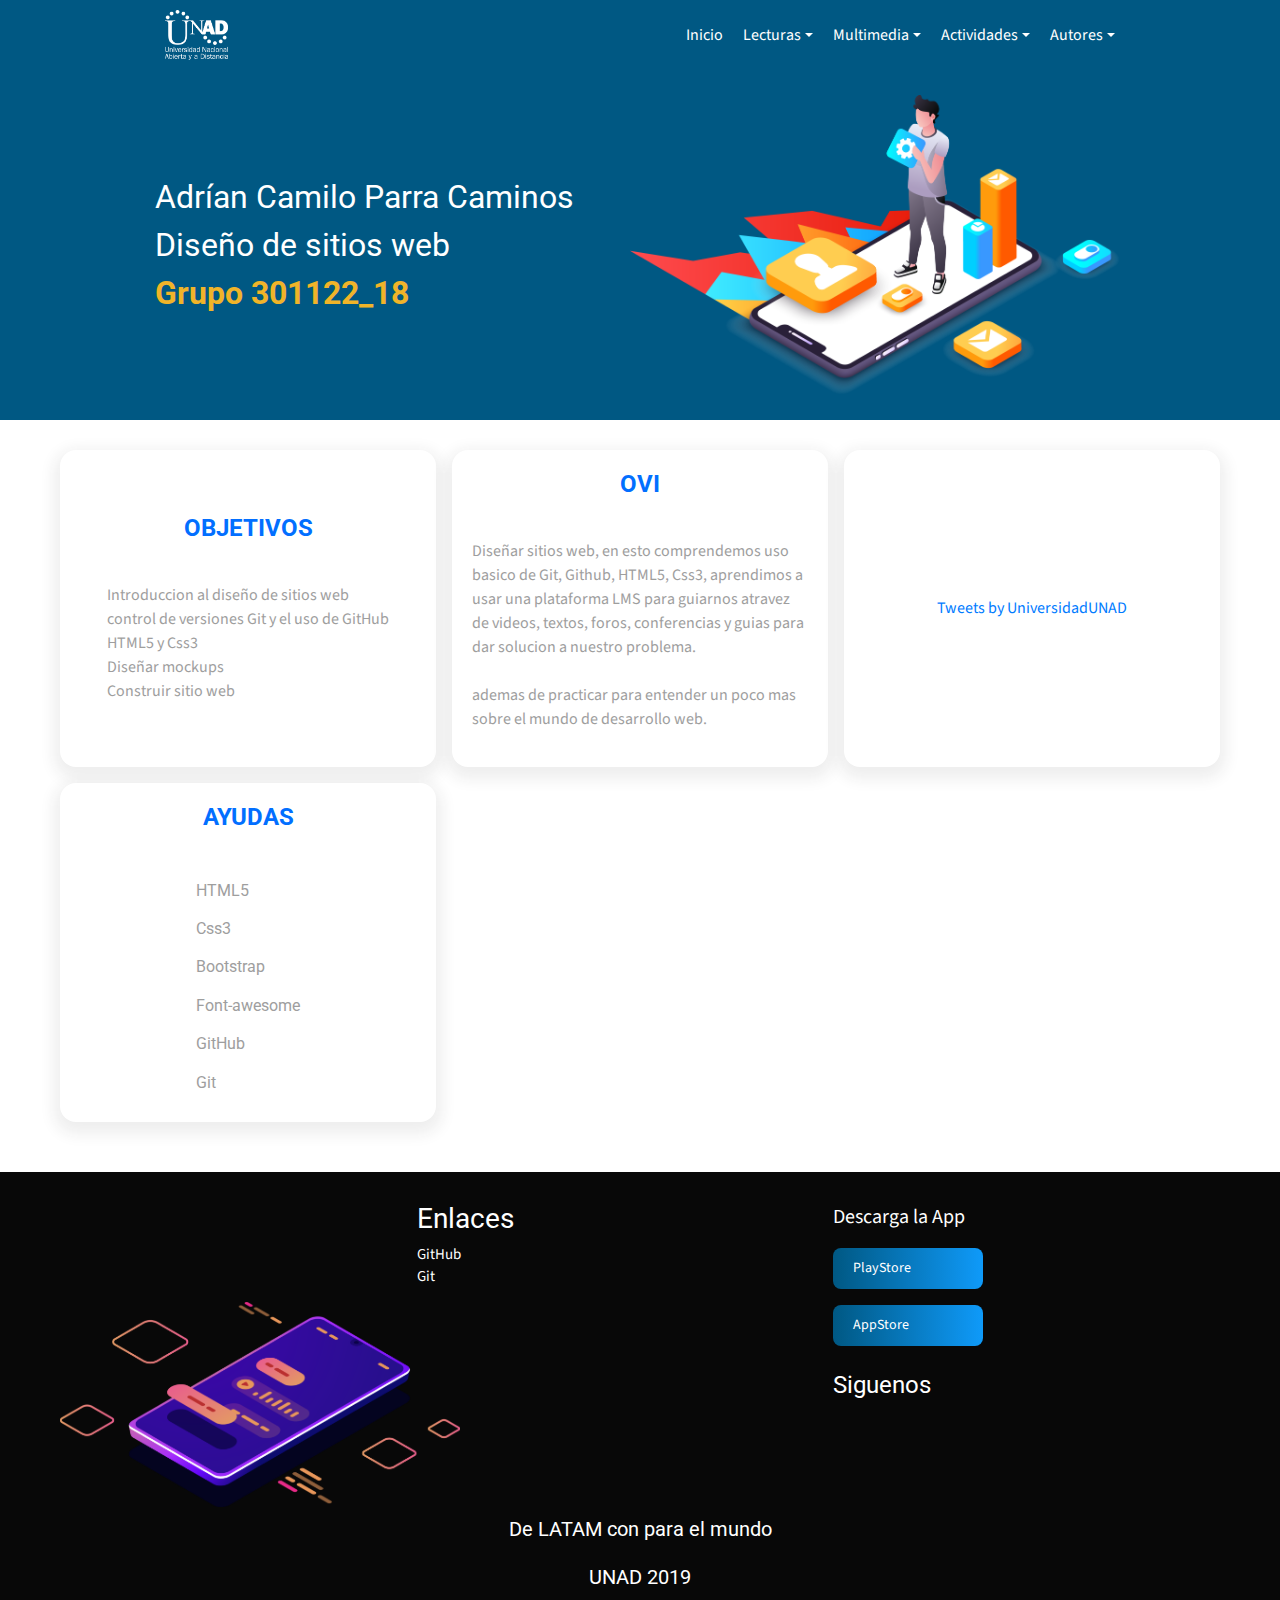
==== docs/html/index.html @ 4e64d9e3 "configure web" ====
<!DOCTYPE html>
<html lang="es">

<head>
    <meta charset="UTF-8" />
    <title>UNAD</title>
    <link rel="icon" type="image/png" href="images/unadLogoWhite.png" />
    <link href="https://fonts.googleapis.com/css?family=Roboto:300,400,500,700|Source+Sans+Pro:300,400,600,700"
        rel="stylesheet">
    <link rel="stylesheet" href="https://stackpath.bootstrapcdn.com/bootstrap/4.3.1/css/bootstrap.min.css"
        integrity="sha384-ggOyR0iXCbMQv3Xipma34MD+dH/1fQ784/j6cY/iJTQUOhcWr7x9JvoRxT2MZw1T" crossorigin="anonymous">
    <link rel="stylesheet" href="https://use.fontawesome.com/releases/v5.8.1/css/all.css"
        integrity="sha384-50oBUHEmvpQ+1lW4y57PTFmhCaXp0ML5d60M1M7uH2+nqUivzIebhndOJK28anvf" crossorigin="anonymous">
    <link rel="stylesheet" href="../css/estilos.css">
    <link rel="stylesheet" href="../css/footer.css">

    <meta name="viewport" content="width=device-width, initial-scale=1">
</head>

<body>
    <i class="fas fa-bars burger-button" id="burger-menu"></i>
    <header class="header">
        <div class="container">
            <figure class="logo">
                <a href="index.html">
                    <img class="img-style" src="../images/unadLogoWhite.png"
                        alt="Logo de la universidad https://www.unad.edu.co/" />
                </a>
            </figure>
            <nav class="menu">
                <ul>
                    <li><a href="index.html">Inicio</a></li>
                    <li class="nav-item dropdown">
                        <a class="nav-link dropdown-toggle" data-toggle="dropdown" href="#lecturas" role="button"
                            aria-haspopup="true" aria-expanded="false">Lecturas</a>
                        <div class="dropdown-menu">
                            <a class="dropdown-item" href="#">Git</a>
                            <a class="dropdown-item" href="#">GitHub</a>
                            <a class="dropdown-item" href="#">Html5</a>
                            <a class="dropdown-item" href="#">Css3</a>
                        </div>
                    </li>
                    <li class="nav-item dropdown">
                        <a class="nav-link dropdown-toggle" data-toggle="dropdown" href="#multimedia" role="button"
                            aria-haspopup="true" aria-expanded="false">Multimedia</a>
                        <div class="dropdown-menu">
                            <a class="dropdown-item" href="#">Git/GitHub</a>
                            <a class="dropdown-item" href="#">Html5/Css3</a>
                        </div>
                    </li>
                    <li class="nav-item dropdown">
                        <a class="nav-link dropdown-toggle" data-toggle="dropdown" href="#actividades" role="button"
                            aria-haspopup="true" aria-expanded="false">Actividades</a>
                        <div class="dropdown-menu">
                            <a class="dropdown-item" href="#">Crucigrama</a>
                            <a class="dropdown-item" href="#">Sopa de letras</a>
                            <a class="dropdown-item" href="#">Relacionar A con B</a>
                        </div>
                    </li>
                    <li class="nav-item dropdown">
                        <a class="nav-link dropdown-toggle" data-toggle="dropdown" href="#autores" role="button"
                            aria-haspopup="true" aria-expanded="false">Autores</a>
                        <div class="dropdown-menu">
                            <a class="dropdown-item" href="./autores/adrianCaminos.html">Adrian Parra </a>
                        </div>
                    </li>
                </ul>
            </nav>
        </div>
    </header>
    <section class="hero">
        <div class="container">
            <h1>
                Adrían Camilo Parra Caminos<br />Diseño de sitios web
                <br>
                <strong>Grupo 301122_18</strong>
            </h1>
            <img class="hero-image" src="../images/mobile.png" width="500" height="300" alt="imagen principal del sitio">
        </div>
    </section>

    <div class="container-grid">
        <div class="sub-container-grid">
            <h2>Objetivos</h2>
            <ul>
                <li><i class="fas fa-angle-right"></i> Introduccion al diseño de sitios web</li>
                <li><i class="fas fa-angle-right"></i> control de versiones Git y el uso de GitHub</li>
                <li><i class="fas fa-angle-right"></i> HTML5 y Css3</li>
                <li><i class="fas fa-angle-right"></i> Diseñar mockups</li>
                <li><i class="fas fa-angle-right"></i> Construir sitio web</li>
            </ul>
        </div>
        <div class="sub-container-grid">
            <h2>Ovi</h2>
            <p>
                Diseñar sitios web, en esto comprendemos uso basico de Git, Github, HTML5, Css3,
                aprendimos a usar una plataforma LMS para guiarnos atravez de videos, textos, foros,
                conferencias y guias para dar solucion a nuestro problema.<br><br>
                ademas de practicar para entender un poco mas sobre el mundo de desarrollo web.
            </p>
        </div>
        <div class="sub-container-grid">
            <a class="twitter-timeline" data-width="360" data-height="360" data-theme="ligth" data-link-color="#005883"
                href="https://twitter.com/UniversidadUNAD?ref_src=twsrc%5Etfw">Tweets by UniversidadUNAD</a>
        </div>
        <div class="sub-container-grid">
            <h2>Ayudas</h2>
            <ul class="icon-container">
                <li><i class="fab fa-html5 fa-2x"></i> <span>HTML5</span></li>
                <li><i class="fab fa-css3-alt fa-2x"></i> <span>Css3</span></li>
                <li><i class="fab fa-bootstrap fa-2x"></i> <span>Bootstrap</span> </li>
                <li><i class="fab fa-font-awesome fa-2x"></i> <span>Font-awesome</span></li>
                <li><i class="fab fa-github fa-2x"></i> <span>GitHub</span></li>
                <li><i class="fab fa-git-square fa-2x"></i> <span>Git</span></li>
            </ul>
        </div>
    </div>

    <footer class="footer-distributed">

        <div class="footer-left">
            <img class="img-footer" src="../images/footer.png">
        </div>

        <div class="footer-center">
            <h3 class="center-text">Enlaces</h3>
            <div class="m-linkitem">
                <ul>
                    <li class="link-footer"><a href="http://github.com/" target="_blank">GitHub</a></li>
                    <li class="link-footer"><a href="https://git-scm.com/" target="_blank">Git</a></li>
                </ul>
            </div>
        </div>

        <div class="footer-right">

            <div class="footer-company-about">
                <p>Descarga la App</p>
                <div class="separate-button">
                    <button class="button-store" mat-flat-button><i
                            class="space-icon fab fa-google-play fa-lg"></i>PlayStore</button>
                </div>
                <div>
                    <button class="button-store" mat-flat-button><i
                            class="space-icon fab fa-apple fa-lg"></i>AppStore</button>
                </div>
            </div>

            <div class="footer-icons">
                <h4>Siguenos</h4>
                <a class="instagram" href="#" target="_blank"><i class="fab fa-instagram fa-lg"></i></a>
                <a class="facebook" href="#" target="_blank"><i class="fab fa-facebook-f fa-lg"></i></a>
                <a class="twitter" href="#" target="_blank"><i class="fab fa-twitter fa-lg"></i></a>
                <a class="linkedin" href="#" target="_blank"><i class="fab fa-linkedin-in fa-lg"></i></a>
            </div>

        </div>
        <div class="market-center">
            <h5>De LATAM con <i class="fas fa-heart fa-lg"></i> para el mundo <br><br>UNAD <i
                    class="fas fa-copyright fa-lg"></i> 2019</h5>
            <div id="sfcsbzc6ahym1nue5p4n8th2baz59fekang"></div>
        </div>
    </footer>
    <script>
        const ipad = window.matchMedia('screen and (max-width: 767px)')
        const menu = document.querySelector('.menu');
        const burgerButton = document.querySelector('#burger-menu');
        const hideShow = () => menu.classList.contains('is-active') ? menu.classList.remove('is-active') : menu
            .classList.add('is-active');
        const validation = event => event.matches ? burgerButton.addEventListener('click', hideShow) : burgerButton
            .removeEventListener('click', hideShow);
        ipad.addListener(validation)
        validation(ipad);
    </script>
</body>

<script async src="https://platform.twitter.com/widgets.js" charset="utf-8"></script>

<script src="https://code.jquery.com/jquery-3.3.1.slim.min.js"
    integrity="sha384-q8i/X+965DzO0rT7abK41JStQIAqVgRVzpbzo5smXKp4YfRvH+8abtTE1Pi6jizo" crossorigin="anonymous">
</script>
<script src="https://cdnjs.cloudflare.com/ajax/libs/popper.js/1.14.7/umd/popper.min.js"
    integrity="sha384-UO2eT0CpHqdSJQ6hJty5KVphtPhzWj9WO1clHTMGa3JDZwrnQq4sF86dIHNDz0W1" crossorigin="anonymous">
</script>
<script src="https://stackpath.bootstrapcdn.com/bootstrap/4.3.1/js/bootstrap.min.js"
    integrity="sha384-JjSmVgyd0p3pXB1rRibZUAYoIIy6OrQ6VrjIEaFf/nJGzIxFDsf4x0xIM+B07jRM" crossorigin="anonymous">
</script>

<script src="../js/modernizr-custom.js"></script>

<script type="text/javascript"
    src="https://counter6.wheredoyoucomefrom.ovh/private/counter.js?c=sbzc6ahym1nue5p4n8th2baz59fekang&down=async"
    async></script><noscript><a href="https://www.contadorvisitasgratis.com"
        title="contador de visitas para blogger"><img
            src="https://counter6.wheredoyoucomefrom.ovh/private/contadorvisitasgratis.php?c=sbzc6ahym1nue5p4n8th2baz59fekang"
            border="0" title="contador de visitas para blogger" alt="contador de visitas para blogger"></a></noscript>

</html>
---- docs/css/estilos.css ----
:root {
  --colorUnad: #005883;
  --colorSecondary: #F0B429;
}

body {
  font-family: 'Source Sans Pro', sans-serif;
  margin: 0;
}

span,
h1,
h2,
h3,
h4,
h5,
h6 {
  font-family: 'Roboto', sans-serif;
  font-weight: normal;
}

h1 {
  font-size: 32px;
  line-height: 1.5;
  color: white;
  margin: 0;
}

h1 strong {
  color: var(--colorSecondary);
}

h2 {
  color: #026fff;
  text-transform: uppercase;
  font-weight: bold;
  font-size: 24px;
  margin-bottom: 40px;
}

.img-style {
  height: 50px;
}

.hero {
  height: 350px;
  background-color: var(--colorUnad);
  display: flex;
  align-items: center;
  justify-content: space-between;
  flex-wrap: wrap;
}

.hero-image {
  object-fit: contain;
}

.header {
  background-color: var(--colorUnad);
  color: white;
  display: flex;
  height: 70px;
  align-items: center;
  justify-content: space-between;
  flex-wrap: wrap;
}

ul {
  margin: 0;
  padding: 0;
  list-style: none;
}

figure {
  margin: 0;
  cursor: pointer;
}

.header a {
  color: white;
  text-decoration: none;
}

.menu {
  height: inherit;
}

.header ul {
  display: flex;
  height: inherit;
}

.header ul li {
  height: inherit;
}

.header a {
  display: flex;
  align-items: center;
  height: inherit;
  padding: 0 10px;
}

a:hover {
  color: hsla(0, 0%, 100%, .5);
}

a.dropdown-item:hover {
  background-color: var(--colorUnad);
  color: var(--colorSecondary);
}

div.dropdown-menu.show {
  border: none;
  background-color: var(--colorUnad);
}

.icon-container {
  line-height: 2.4;
}

.container {
  max-width: 1000px;
  flex: 1;
  margin: 0 auto;
  display: inherit;
  justify-content: inherit;
  align-items: inherit;
  height: inherit;
  flex-wrap: inherit;
}

.burger-button {
  width: 40px;
  height: 40px;
  border-radius: 50%;
  background: var(--colorSecondary);
  display: none;
  line-height: 40px;
  text-align: center;
  position: fixed;
  z-index: 4;
  left: 5px;
  top: 5px;
  color: white;
}

.img-footer {
  margin-top: 100px;
  width: 400px;
  height: auto;
}

@media screen and (max-width: 1023px) and (orientation:landscape) {
  .container {
    height: 20vh !important;
    padding: 0 1em;
  }

  .hero {
    height: 80vh !important;
    position: relative;
    overflow: hidden;
    padding: 2em;
  }

  h1 {
    display: none !important;
  }
}

@media screen and (max-width: 1023px) {
  .container {
    height: 10vh;
    padding: 0 1em;
  }

  .hero {
    height: 50vh;
    position: relative;
    overflow: hidden;
    padding: 2em;
  }

  .hero-image {
    position: absolute;
    z-index: 1;
    left: 0;
    right: 0;
    top: 0;
    bottom: 0;
    width: 100%;
  }

  h1 {
    font-size: 2em;
    z-index: 2;
  }
}

@media screen and (max-width: 767px) {
  h2 {
    font-size: 1.2em;
    margin: .5em 0;
  }

  .img-style {
    margin-top: 24px;
  }

  .burger-button {
    display: block;
  }

  .header {
    display: block;
    height: auto;
  }

  .header ul {
    display: block;
  }

  .header ul li {
    height: 50px;
  }

  .header a {
    justify-content: center;
    height: 40px;
    font-size: 2em;
    text-decoration: none;
    margin-bottom: .5em;
  }

  .header .logo {
    text-align: center;
  }

  .menu {
    position: fixed;
    background: #F47920;
    z-index: 3;
    top: 0;
    left: -100vw;
    width: 100vw;
    height: 100vh;
    bottom: 0;
    display: flex;
    align-items: center;
    justify-content: center;
    transition: .3s;
  }

  .menu.is-active {
    left: 0;
  }
}

@media screen and (max-width: 480px) {
  h1 {
    display: none;
  }
}

@media screen and (max-width: 320px) {
  h1 {
    font-size: 1.2em;
  }

  .hero {
    padding: 2em 1em;
  }
}

.container-grid {
  color: #9e9e9e;
  max-width: 1200px;
  margin: 30px auto;
  padding: 0 20px;
  width: 100%;
  display: grid;
  grid-auto-rows: auto;
  grid-template-columns: repeat(auto-fill, minmax(300px, 1fr));
  grid-gap: 1em;
}

.sub-container-grid {
  border-radius: 10px;
  padding: 20px;
}

.sub-container-grid {
  border-radius: 16px;
  box-shadow: 0px 6px 15px 6px rgba(36, 37, 38, 0.08);
  background-color: white;
  display: flex;
  justify-content: center;
  align-items: center;
  flex-direction: column;
}

.sub-container-grid:nth-child(3) {
  border-radius: 16px;
  background-color: white;
  display: flex;
  justify-content: center;
  align-items: center;
  flex-direction: column;
}
---- docs/css/footer.css ----
:root {
    --colorUnad: #005883;
    --colorSecondary: #F0B429;
    --colorStore: #080808;
}

.button-store {
    background-image: linear-gradient(to right, #005883 0%, #0f9af9 100%);
    border-radius: 8px;
    text-align: left;
    word-wrap: break-word;
    width: 150px;
    max-width: 100%;
    color: white;
    padding: 10px 10px;
    font-size: 14px;
    border: none;
}

.separate-button {
    margin-bottom: 16px;
}

.footer-distributed {
    background-color: var(--colorStore);
    color: white;
    box-sizing: border-box;
    width: 100%;
    height: auto;
    text-align: left;
    padding: 20px 50px;
    margin-top: 50px;
}

.footer-distributed .footer-left,
.footer-distributed .footer-center,
.footer-distributed .footer-right {
    padding: 10px;
    display: inline-block;
    vertical-align: top;
}

.footer-distributed .footer-left {
    width: 30%;
}

.footer-distributed .footer-links {
    color: #ffffff;
    margin: 20px 0 12px;
    padding: 0;
}

.footer-distributed .footer-links a {
    display: inline-block;
    line-height: 1.8;
    text-decoration: none;
    color: inherit;
}

.footer-distributed .footer-center {
    width: 35%;
}

.footer-distributed .footer-center i {
    background-color: #fff;
    color: #5b50fc;
    font-size: 25px;
    width: 52px;
    height: 52px;
    border-radius: 50%;
    text-align: center;
    line-height: 52px;
    margin: 10px 15px;
    vertical-align: middle;
    justify-content: center;
}

.footer-distributed .footer-center i.fa-envelope {
    font-size: 18px;
    line-height: 52px;
}

.footer-distributed .footer-center p {
    display: inline-block;
    color: #ffffff;
    vertical-align: middle;
    margin: 0;
}

.footer-distributed .footer-center p span {
    display: block;
    font-weight: normal;
    font-size: 14px;
    line-height: 2;
}

.footer-distributed .footer-center p a {
    color: #ffffff;
    text-decoration: none;
    ;
}

.footer-distributed .footer-right {
    width: 25%;
}

.footer-distributed .footer-company-about {
    color: #fff;
    font-size: 20px;
    margin: 0;
}

.footer-distributed .footer-company-about span {
    display: block;
    font-size: 16px;
    font-weight: bold;
    margin-bottom: 20px;
}

.footer-distributed .footer-icons {
    margin-top: 25px;
}

.footer-distributed .footer-icons a {
    display: inline-block;
    width: 52px;
    height: 52px;
    cursor: pointer;
    border: 1px solid transparent;
    border-radius: 50%;
    color: #ffffff;
    text-align: center;
    line-height: 52px;
    -o-transition: .6;
    -ms-transition: .6s;
    -moz-transition: .6s;
    -webkit-transition: .6s;
    transition: .6s;
}

.facebook:hover {
    background: #3b5998;
}

.twitter:hover {
    background: #1da1f2;
}

.linkedin:hover {
    background: #4875B4;
}

.instagram:hover {
    background: #980dd9;
}

.market-center {
    font-size: 16px;
    color: white;
    text-align: center;
}

.space-icon {
    margin-right: 10px;
}

.link-footer {
    color: #fff;
    font-size: 14px;
}

@media (max-width: 768px) {

    .footer-distributed {
        font: bold 14px;
    }

    .footer-distributed .footer-left,
    .footer-distributed .footer-center {
        display: none;
    }

    .footer-distributed .footer-right {
        display: block;
        width: 100%;
        margin-bottom: 40px;
        text-align: center;
    }

    .footer-distributed .footer-center i {
        margin-left: 0;
    }
}

.m-linkitem a {
    -o-transition: all .4s linear;
    -ms-transition: all .4s linear;
    -moz-transition: all .4s linear;
    -webkit-transition: all .4s linear;
    transition: all .4s linear;
    color: #fff;
    font-size: 15px;
    font-weight: normal;
    text-decoration: none;
    padding-bottom: 8px;
    background: linear-gradient(to right, rgba(0, 209, 177, 1) 0%, rgba(39, 143, 198, 1) 98%);
    background-size: 0px 2px;
    background-repeat: no-repeat;
    background-position: left 85%;
    text-shadow: 0;
}

.m-linkitem:hover,
a:hover {
    background-size: 100% 2px;
}

@keyframes backgroundGradient {
    0% { background-position: 50% 0% }
    50% { background-position: 50% 100% }
    100% { background-position: 50% 0% }
}

@keyframes loadBounce {
    0% { transform: translate(-50%, -50%) scale(0); }
    40% { transform: translate(-50%, -50%) scale(1.2); }
    60% { transform: translate(-50%, -50%) scale(1); }
    80% { transform: translate(-50%, -50%) scale(1.1); }
    100% { transform: translate(-50%, -50%) scale(1); }
}
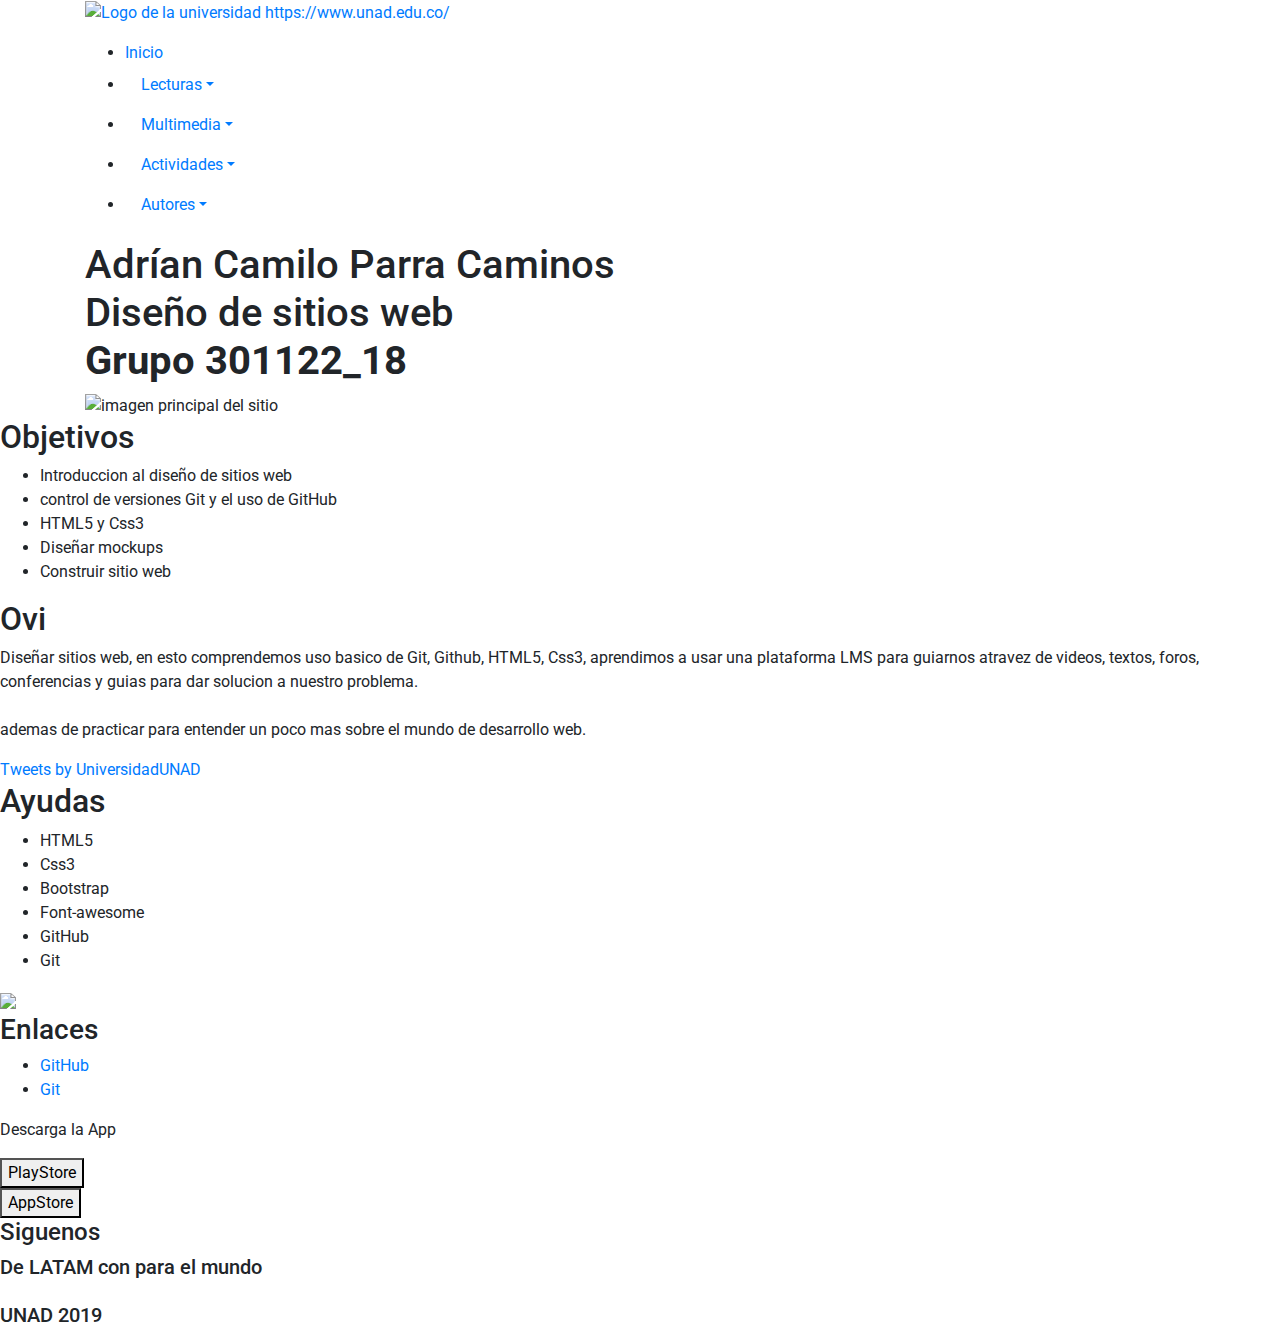
==== commit 0706ae73: "configure web" ====
--- a/docs/html/index.html
+++ b/docs/html/index.html
@@ -11,8 +11,8 @@
         integrity="sha384-ggOyR0iXCbMQv3Xipma34MD+dH/1fQ784/j6cY/iJTQUOhcWr7x9JvoRxT2MZw1T" crossorigin="anonymous">
     <link rel="stylesheet" href="https://use.fontawesome.com/releases/v5.8.1/css/all.css"
         integrity="sha384-50oBUHEmvpQ+1lW4y57PTFmhCaXp0ML5d60M1M7uH2+nqUivzIebhndOJK28anvf" crossorigin="anonymous">
-    <link rel="stylesheet" href="../css/estilos.css">
-    <link rel="stylesheet" href="../css/footer.css">
+    <link rel="stylesheet" href="./css/estilos.css">
+    <link rel="stylesheet" href="./css/footer.css">
 
     <meta name="viewport" content="width=device-width, initial-scale=1">
 </head>
@@ -23,7 +23,7 @@
         <div class="container">
             <figure class="logo">
                 <a href="index.html">
-                    <img class="img-style" src="../images/unadLogoWhite.png"
+                    <img class="img-style" src="./images/unadLogoWhite.png"
                         alt="Logo de la universidad https://www.unad.edu.co/" />
                 </a>
             </figure>
@@ -75,7 +75,7 @@
                 <br>
                 <strong>Grupo 301122_18</strong>
             </h1>
-            <img class="hero-image" src="../images/mobile.png" width="500" height="300" alt="imagen principal del sitio">
+            <img class="hero-image" src="./images/mobile.png" width="500" height="300" alt="imagen principal del sitio">
         </div>
     </section>
 
@@ -119,7 +119,7 @@
     <footer class="footer-distributed">
 
         <div class="footer-left">
-            <img class="img-footer" src="../images/footer.png">
+            <img class="img-footer" src="./images/footer.png">
         </div>
 
         <div class="footer-center">
@@ -186,7 +186,7 @@
     integrity="sha384-JjSmVgyd0p3pXB1rRibZUAYoIIy6OrQ6VrjIEaFf/nJGzIxFDsf4x0xIM+B07jRM" crossorigin="anonymous">
 </script>
 
-<script src="../js/modernizr-custom.js"></script>
+<script src="./js/modernizr-custom.js"></script>
 
 <script type="text/javascript"
     src="https://counter6.wheredoyoucomefrom.ovh/private/counter.js?c=sbzc6ahym1nue5p4n8th2baz59fekang&down=async"
